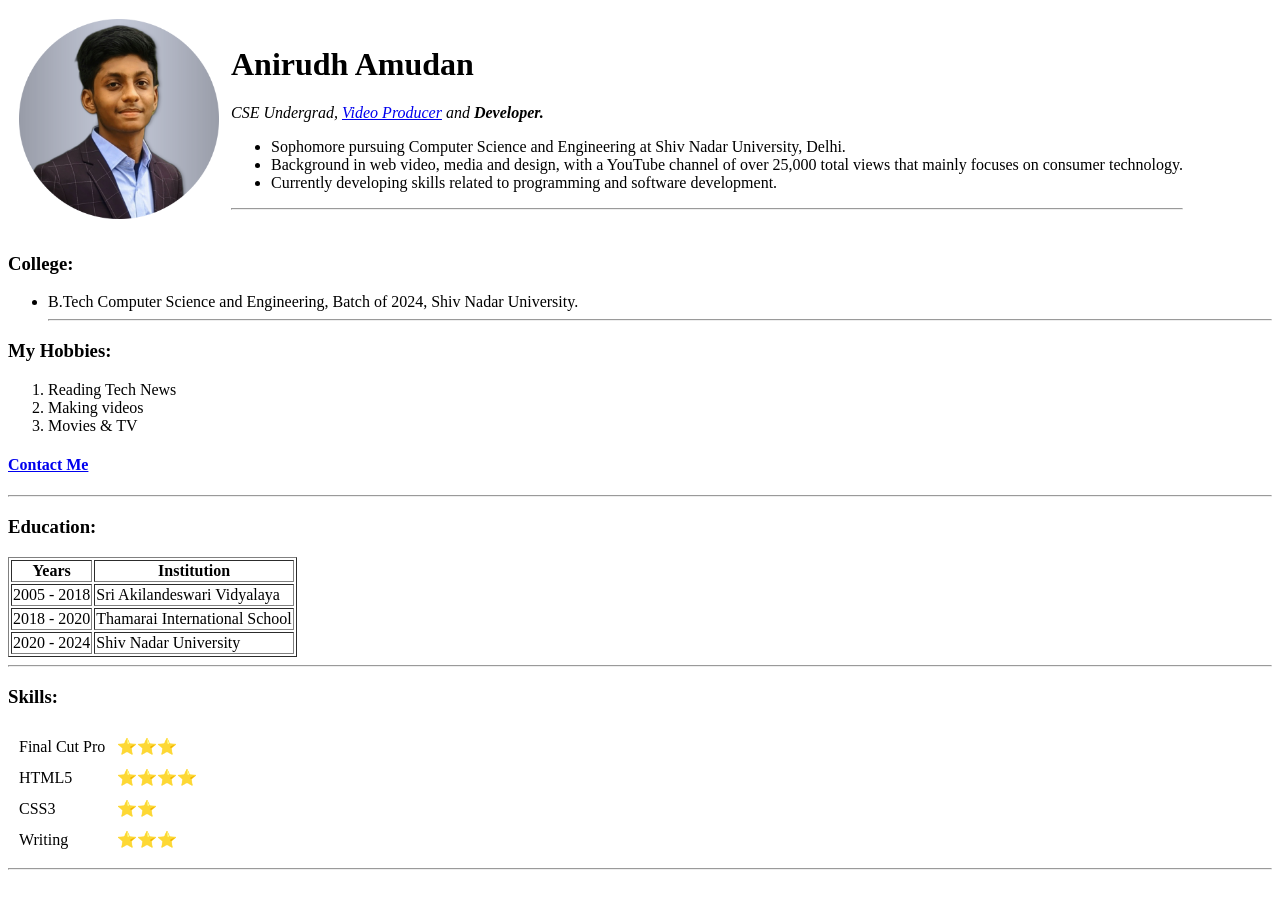
==== index.html @ dd0ca1f1 "Add initial CV website files" ====
<!DOCTYPE html>
<html lang="en" dir="ltr">

<head>
  <meta charset="utf-8">
  <title>Anirudh's Personal Site</title>
</head>

<body>
  <table cellspacing="10">
    <tr>
      <td><img src="profile-pic-3.png" alt="Anirudh's Profile Picture" width="200" height="200"></td>
      <td>
        <h1>Anirudh Amudan</h1>
        <p><em>CSE Undergrad, <a href="youtube.com/anirudhamudan">Video Producer</a> and <strong>Developer.</strong></em></p>
        <ul>
          <li>Sophomore pursuing Computer Science and Engineering at Shiv Nadar University, Delhi.</li>
          <li>Background in web video, media and design, with a YouTube channel of over 25,000 total views that mainly focuses on consumer technology.</li>
          <li>Currently developing skills related to programming and software development.</li>
        </ul>
        <hr>
      </td>
    </tr>
  </table>


  <h3>College:</h3>
  <ul>
    <li>B.Tech Computer Science and Engineering, Batch of 2024, Shiv Nadar University.</li>
    <hr>

  </ul>
  <h3>My Hobbies:</h3>
  <ol type="1">
    <li>Reading Tech News</li>
    <li>Making videos</li>
    <li>Movies & TV</li>
  </ol>
  <h4><a href="contactme.html">Contact Me</a></h4>
  <hr>

  <h3>Education:</h3>
  <table border="1">
    <thead>
      <th>Years</th>
      <th>Institution</th>
    </thead>
    <tr>
      <td>2005 - 2018</td>
      <td>Sri Akilandeswari Vidyalaya</td>
    </tr>
    <tr>
      <td>2018 - 2020</td>
      <td>Thamarai International School</td>
    </tr>
    <tr>
      <td>2020 - 2024</td>
      <td>Shiv Nadar University</td>
    </tr>
  </table>
  <hr>
  <h3>Skills:</h3>
  <table cellspacing="10">
    <tr>
      <td>Final Cut Pro </td>
      <td>⭐️⭐️⭐️</td>
    </tr>
    <tr>
      <td>HTML5 </td>
      <td>⭐️⭐️⭐️⭐️</td>
    </tr>
    <tr>
      <td>CSS3 </td>
      <td>⭐️⭐️</td>
    </tr>
    <tr>
      <td>Writing </td>
      <td>⭐️⭐️⭐️</td>
    </tr>

  </table>
  <hr>





</body>

</html>
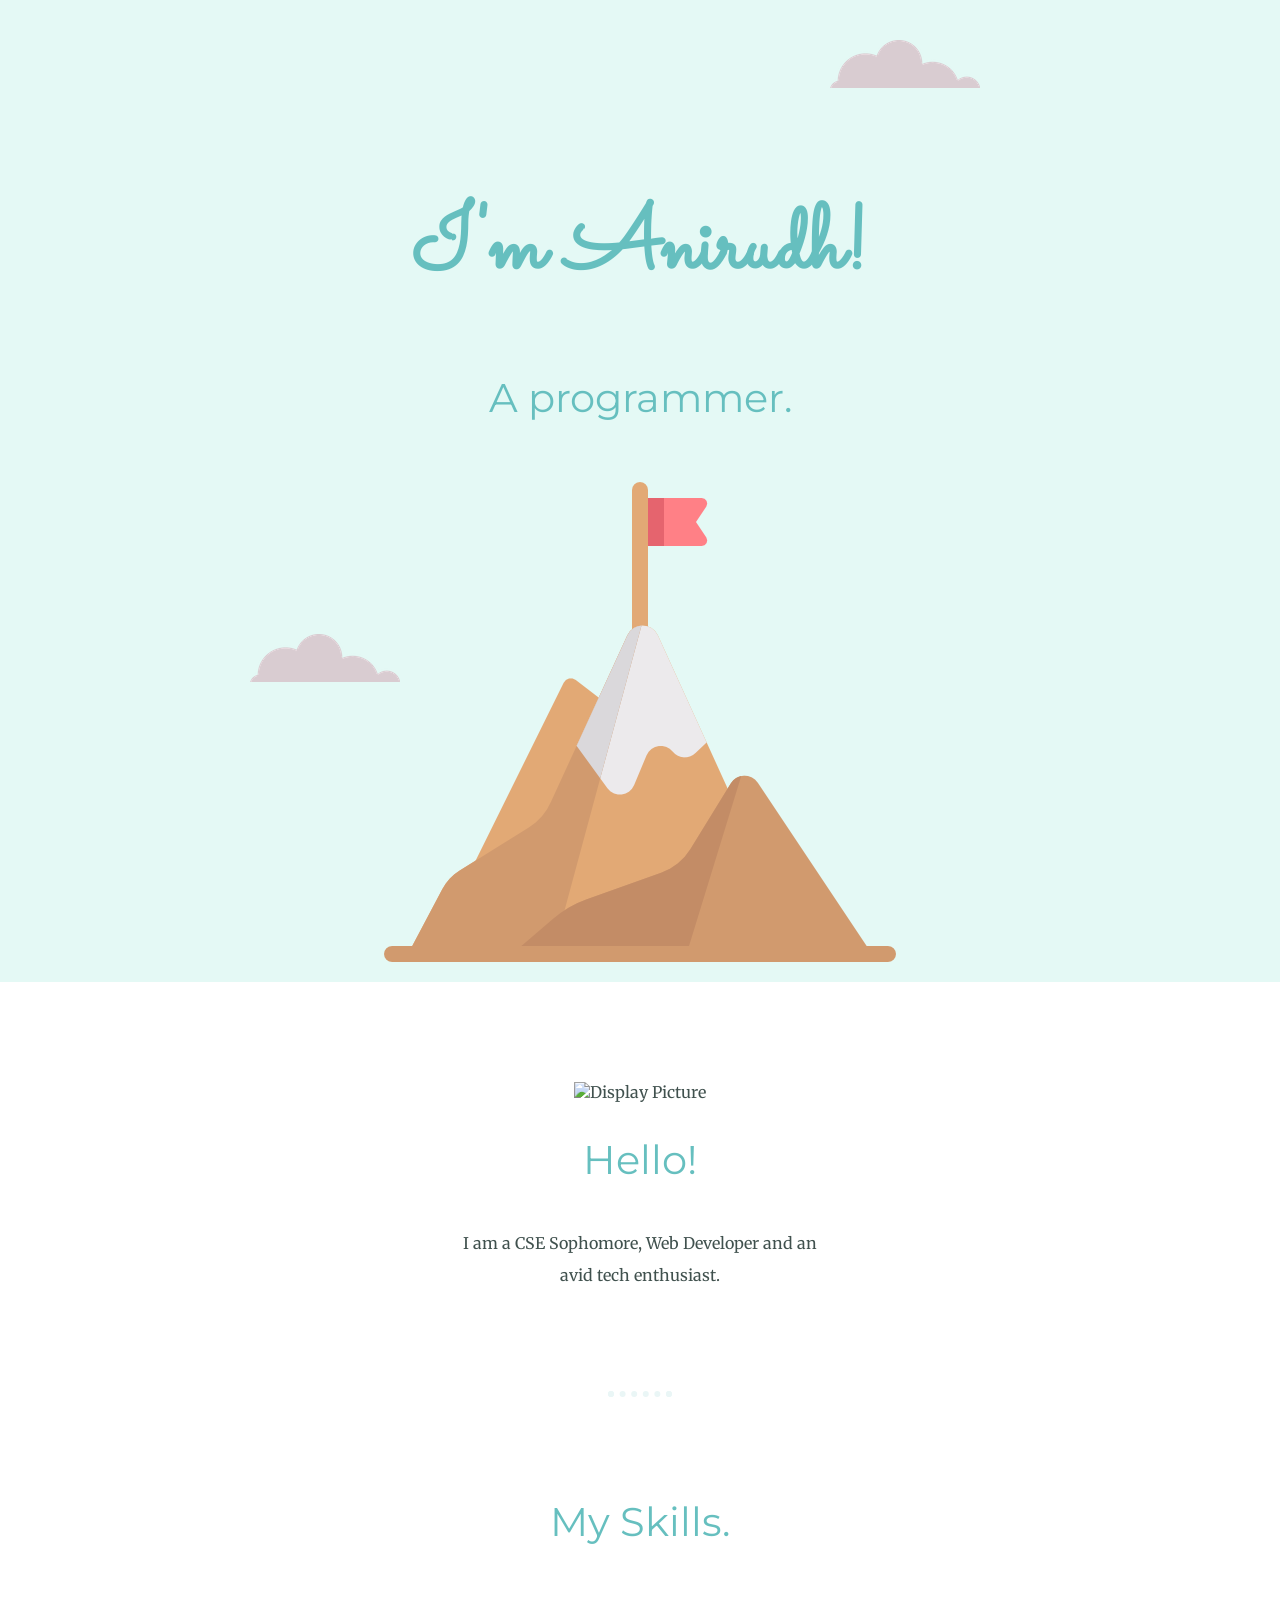
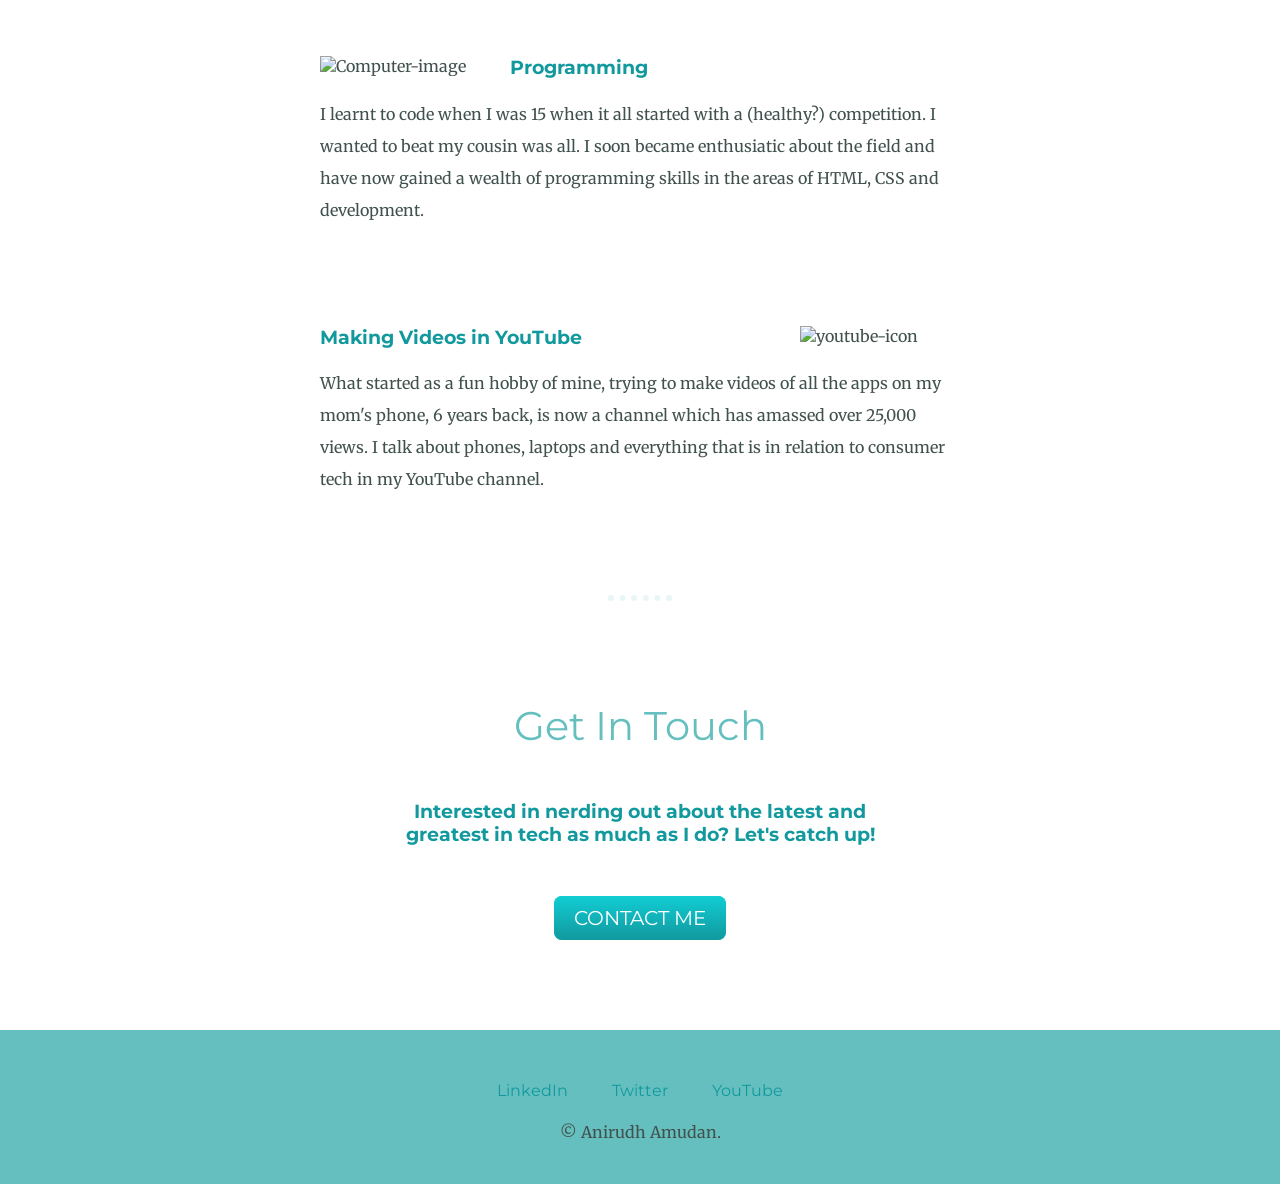
==== commit 0e199861: "Add files via upload" ====
--- a/index.html
+++ b/index.html
@@ -3,85 +3,58 @@
 
 <head>
   <meta charset="utf-8">
-  <title>Anirudh's Personal Site</title>
+  <title>Anirudh Amudan</title>
+  <link rel="stylesheet" href="css/styles.css">
+  <link rel="icon" href="favicon.ico">
+  <link rel="preconnect" href="https://fonts.googleapis.com">
+  <link rel="preconnect" href="https://fonts.gstatic.com" crossorigin>
+  <link href="https://fonts.googleapis.com/css2?family=Merriweather&family=Montserrat&family=Sacramento&display=swap" rel="stylesheet">
 </head>
 
 <body>
-  <table cellspacing="10">
-    <tr>
-      <td><img src="profile-pic-3.png" alt="Anirudh's Profile Picture" width="200" height="200"></td>
-      <td>
-        <h1>Anirudh Amudan</h1>
-        <p><em>CSE Undergrad, <a href="youtube.com/anirudhamudan">Video Producer</a> and <strong>Developer.</strong></em></p>
-        <ul>
-          <li>Sophomore pursuing Computer Science and Engineering at Shiv Nadar University, Delhi.</li>
-          <li>Background in web video, media and design, with a YouTube channel of over 25,000 total views that mainly focuses on consumer technology.</li>
-          <li>Currently developing skills related to programming and software development.</li>
-        </ul>
-        <hr>
-      </td>
-    </tr>
-  </table>
+  <div class="top-container">
+    <img class="top-cloud" src="images/cloud.png" alt="cloud-png">
+    <h1>I'm Anirudh!</h1>
+    <h2>A programmer.</h2>
+    <img class="bottom-cloud" src="images/cloud.png" alt="cloud-img">
+    <img src="images/mountain.png" alt="mountain-img">
+  </div>
+  <div class="middle-container">
+    <div class="profile">
+      <img class="display-img" src="/Users/anirudhamudan/Online Courses/Web Development/CSS - My Site/CSS - My Site Images/Profile Picture.png" alt="Display Picture">
+      <h2>Hello!</h2>
+      <p class="intro">I am a CSE Sophomore, Web Developer and an avid tech enthusiast.</p>
+    </div>
+    <hr>
+    <div class="skills">
+      <h2>My Skills.</h2>
+      <div class="skill-row">
+        <img class="code-img" src="/Users/anirudhamudan/Online Courses/Web Development/CSS - My Site/CSS - My Site Images/computer.png" alt="Computer-image">
+        <h3>Programming</h3>
+        <p>I learnt to code when I was 15 when it all started with a (healthy?) competition. I wanted to beat my cousin was all. I soon became enthusiatic about the field and have now gained a wealth of programming skills in the areas of HTML, CSS and development.</p>
+      </div>
+      <div class="skill-row">
+        <img class="youtube-img" src="/Users/anirudhamudan/Online Courses/Web Development/CSS - My Site/CSS - My Site Images/youtube.png" alt="youtube-icon">
+        <h3>Making Videos in YouTube</h3>
+        <p>What started as a fun hobby of mine, trying to make videos of all the apps on my mom's phone, 6 years back, is now a channel which has amassed over 25,000 views. I talk about phones, laptops and everything that is in relation to consumer tech in my YouTube channel. </p>
+      </div>
+    </div>
+    <hr>
+    <div class="contact-me">
+      <h2>Get In Touch</h2>
+      <h3 class="contact-msg">Interested in nerding out about the latest and greatest in tech as much as I do? Let's catch up!</h3>
+      <p></p>
+      <a class="btn" href="mailto:aa324@snu.edu.in">CONTACT ME</a>
+    </div>
+  </div>
 
 
-  <h3>College:</h3>
-  <ul>
-    <li>B.Tech Computer Science and Engineering, Batch of 2024, Shiv Nadar University.</li>
-    <hr>
-
-  </ul>
-  <h3>My Hobbies:</h3>
-  <ol type="1">
-    <li>Reading Tech News</li>
-    <li>Making videos</li>
-    <li>Movies & TV</li>
-  </ol>
-  <h4><a href="contactme.html">Contact Me</a></h4>
-  <hr>
-
-  <h3>Education:</h3>
-  <table border="1">
-    <thead>
-      <th>Years</th>
-      <th>Institution</th>
-    </thead>
-    <tr>
-      <td>2005 - 2018</td>
-      <td>Sri Akilandeswari Vidyalaya</td>
-    </tr>
-    <tr>
-      <td>2018 - 2020</td>
-      <td>Thamarai International School</td>
-    </tr>
-    <tr>
-      <td>2020 - 2024</td>
-      <td>Shiv Nadar University</td>
-    </tr>
-  </table>
-  <hr>
-  <h3>Skills:</h3>
-  <table cellspacing="10">
-    <tr>
-      <td>Final Cut Pro </td>
-      <td>⭐️⭐️⭐️</td>
-    </tr>
-    <tr>
-      <td>HTML5 </td>
-      <td>⭐️⭐️⭐️⭐️</td>
-    </tr>
-    <tr>
-      <td>CSS3 </td>
-      <td>⭐️⭐️</td>
-    </tr>
-    <tr>
-      <td>Writing </td>
-      <td>⭐️⭐️⭐️</td>
-    </tr>
-
-  </table>
-  <hr>
-
-
+  <div class="bottom-container">
+    <a class="footer-link" href="https://www.linkedin.com/in/anirudhamudan/">LinkedIn</a>
+    <a class="footer-link" href="https://twitter.com/anirudhamudanYT">Twitter</a>
+    <a class="footer-link" href="https://www.youtube.com/anirudhamudan">YouTube</a>
+    <p>© Anirudh Amudan.</p>
+  </div>
 
 
 
--- a/css/styles.css
+++ b/css/styles.css
@@ -0,0 +1,148 @@
+body{
+  margin: 0;
+  text-align: center;
+  font-family: 'Merriweather', serif;
+  color: #40514E;
+
+}
+
+p{
+
+  line-height: 2;
+}
+
+h1{
+  font-size: 5.625em;
+  margin-top: 50px auto 0px auto;
+  margin-bottom: 0;
+  font-family: 'Sacramento', cursive;
+  color: #66BFBF;
+  line-height: 2;
+}
+
+h2{
+  font-size: 2.5rem;
+  font-family: 'Montserrat', sans-serif;
+  color: #66BFBF;
+  font-weight: normal;
+  padding-bottom: 10px;
+}
+
+h3{
+  font-family: 'Montserrat', sans-serif;
+  color: #11999E;
+}
+
+a{
+  color: #11999E;
+  font-family: 'Montserrat', sans-serif;
+  margin: 10px 20px;
+  text-decoration: none;
+
+}
+
+a:hover{
+  color: #EAF6F6;
+}
+
+hr{
+  border: dotted #EAF6F6 6px;
+  border-bottom: none;
+  width: 4%;
+  margin: 100px auto;
+}
+
+.intro{
+  width: 30%;
+  margin: auto;
+}
+
+.contact-msg{
+  width: 40%;
+  margin: 40px auto 60px;
+}
+
+.top-container{
+  background-color: #E4F9F5;
+  position: relative;
+  padding-top: 100px;
+}
+
+.middle-container{
+  margin: 100px 0;
+
+}
+
+.bottom-container{
+  background-color: #66BFBF;
+  padding: 50px 0 20px;
+
+}
+
+.skill-row {
+  width: 50%;
+  margin: 100px auto 100px auto;
+  text-align: left;
+}
+
+.top-cloud{
+  position: absolute;
+  right: 300px;
+  top: 40px;
+
+}
+
+.bottom-cloud{
+  position: absolute;
+  left: 250px;
+  bottom: 300px;
+}
+
+.display-img{
+  width: 20%;
+}
+
+.code-img{
+  width: 25%;
+  float: left;
+  margin-right: 30px;
+}
+
+.youtube-img{
+  width: 25%;
+  float: right;
+  margin-left: 30px;
+}
+
+.copyright{
+  color: #EAF6F6;
+  font-size: 0.75rem;
+  padding: 20px 0px;
+}
+
+.btn {
+  background: #11cdd4;
+  background-image: -webkit-linear-gradient(top, #11cdd4, #11999e);
+  background-image: -moz-linear-gradient(top, #11cdd4, #11999e);
+  background-image: -ms-linear-gradient(top, #11cdd4, #11999e);
+  background-image: -o-linear-gradient(top, #11cdd4, #11999e);
+  background-image: linear-gradient(to bottom, #11cdd4, #11999e);
+  -webkit-border-radius: 8;
+  -moz-border-radius: 8;
+  border-radius: 8px;
+  font-family: 'Montserrat', sans-serif;
+  color: #ffffff;
+  font-size: 20px;
+  padding: 10px 20px 10px 20px;
+  text-decoration: none;
+}
+
+.btn:hover {
+  background: #30e3cb;
+  background-image: -webkit-linear-gradient(top, #30e3cb, #2bc4ad);
+  background-image: -moz-linear-gradient(top, #30e3cb, #2bc4ad);
+  background-image: -ms-linear-gradient(top, #30e3cb, #2bc4ad);
+  background-image: -o-linear-gradient(top, #30e3cb, #2bc4ad);
+  background-image: linear-gradient(to bottom, #30e3cb, #2bc4ad);
+  text-decoration: none;
+}
